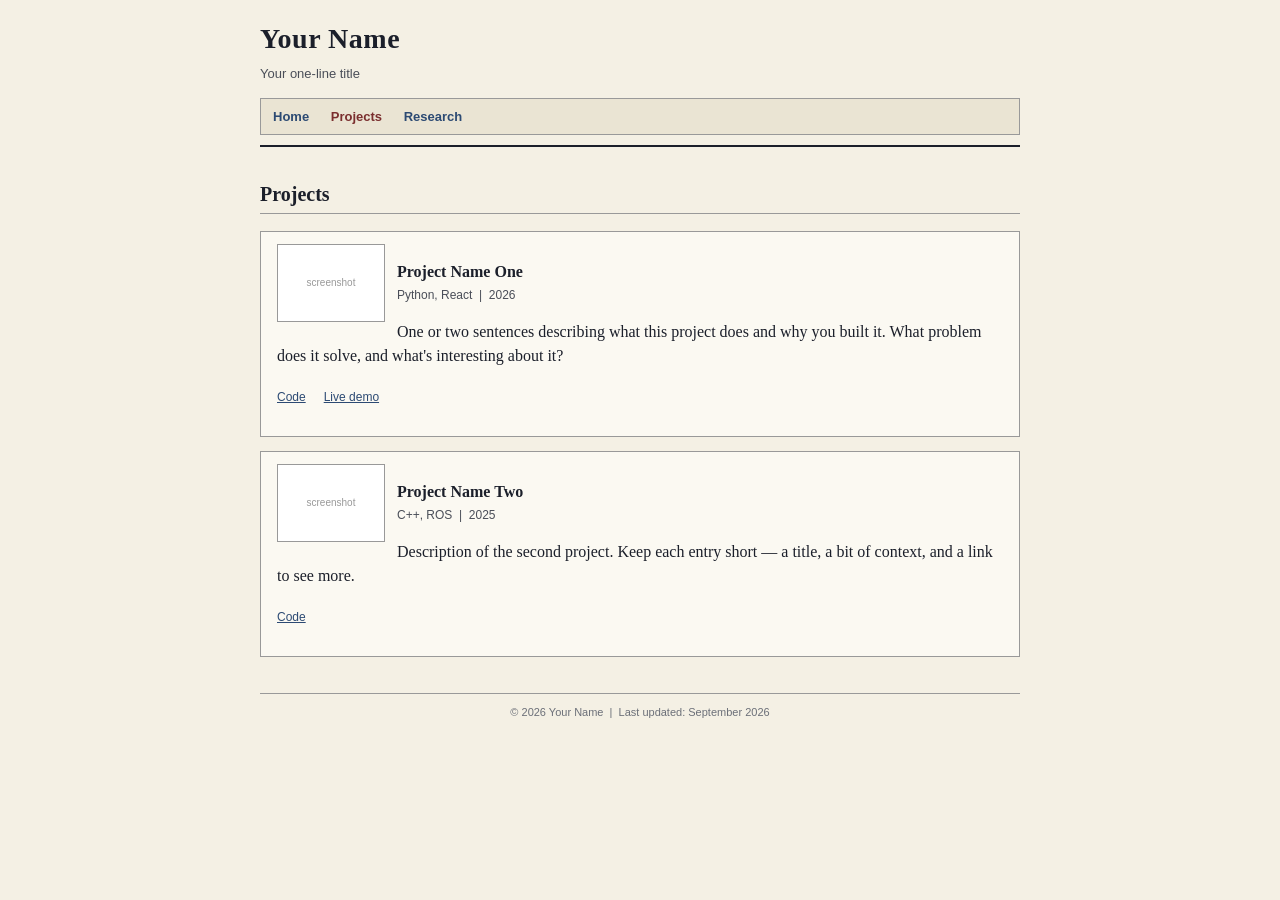
==== projects.html @ 970ce8eb "First few files" ====
<!DOCTYPE html>
<html lang="en">
<head>
  <meta charset="UTF-8">
  <title>Your Name — Projects</title>
  <meta name="viewport" content="width=device-width, initial-scale=1.0">
  <link rel="stylesheet" href="style.css">
</head>
<body>
  <div class="page">

    <header class="site-header">
      <h1>Your Name</h1>
      <p class="tagline">Your one-line title</p>
      <nav class="site-nav">
        <a href="index.html">Home</a>
        <a href="projects.html" class="current">Projects</a>
        <a href="research.html">Research</a>
      </nav>
    </header>

    <h2>Projects</h2>

    <div class="entry">
      <div class="thumb">screenshot</div>
      <h3>Project Name One</h3>
      <p class="entry-meta">Python, React &nbsp;|&nbsp; 2026</p>
      <p>
        One or two sentences describing what this project does and why you
        built it. What problem does it solve, and what's interesting about it?
      </p>
      <p class="entry-links">
        <a href="https://github.com/your-handle/project-one" target="_blank">Code</a>
        <a href="#" target="_blank">Live demo</a>
      </p>
      <div style="clear: both;"></div>
    </div>

    <div class="entry">
      <div class="thumb">screenshot</div>
      <h3>Project Name Two</h3>
      <p class="entry-meta">C++, ROS &nbsp;|&nbsp; 2025</p>
      <p>
        Description of the second project. Keep each entry short — a title,
        a bit of context, and a link to see more.
      </p>
      <p class="entry-links">
        <a href="https://github.com/your-handle/project-two" target="_blank">Code</a>
      </p>
      <div style="clear: both;"></div>
    </div>

    <!-- Copy the block above to add more projects -->

    <footer class="site-footer">
      &copy; 2026 Your Name &nbsp;|&nbsp; Last updated: September 2026
    </footer>

  </div>
</body>
</html>
---- style.css ----
/* ------------------------------------------------------
   style.css
   Shared styles for the whole site.
   Palette: parchment background, navy text, steel-blue links.
   ------------------------------------------------------ */

body {
  margin: 0;
  padding: 0;
  background-color: #F4F0E4;
  color: #1B1F2A;
  font-family: Georgia, "Times New Roman", serif;
  font-size: 16px;
  line-height: 1.5;
}

/* Centered fixed-width column, like the old 800x600-era layouts */
.page {
  max-width: 760px;
  margin: 0 auto;
  padding: 0 20px 40px 20px;
}

/* ---------------- Header / Nav ---------------- */

header.site-header {
  border-bottom: 2px solid #1B1F2A;
  padding: 18px 0 10px 0;
  margin-bottom: 24px;
}

header.site-header h1 {
  font-family: Georgia, serif;
  font-size: 28px;
  margin: 0 0 4px 0;
  letter-spacing: 0.5px;
}

header.site-header p.tagline {
  font-family: Verdana, Geneva, sans-serif;
  font-size: 13px;
  color: #4A4E58;
  margin: 0 0 14px 0;
}

nav.site-nav {
  font-family: Verdana, Geneva, sans-serif;
  font-size: 13px;
  border: 1px solid #999;
  background-color: #EAE4D3;
  padding: 8px 12px;
}

nav.site-nav a {
  color: #2C4A73;
  text-decoration: none;
  margin-right: 18px;
  font-weight: bold;
}

nav.site-nav a:hover {
  text-decoration: underline;
}

nav.site-nav a.current {
  color: #7A2E2E;
}

/* ---------------- Links ---------------- */

a {
  color: #2C4A73;
}

a:visited {
  color: #7A2E2E;
}

a:hover {
  text-decoration: underline;
}

/* ---------------- Section headings ---------------- */

h2 {
  font-size: 20px;
  border-bottom: 1px solid #999;
  padding-bottom: 4px;
  margin-top: 32px;
}

h3 {
  font-size: 16px;
  margin-bottom: 2px;
}

/* ---------------- Boxes (contact info, entries) ---------------- */

.box {
  border: 1px solid #999;
  background-color: #FBF9F2;
  padding: 14px 16px;
  margin-bottom: 16px;
}

.contact-table {
  font-family: Verdana, Geneva, sans-serif;
  font-size: 13px;
  border-collapse: collapse;
}

.contact-table td {
  padding: 3px 10px 3px 0;
  vertical-align: top;
}

.contact-table td.label {
  color: #4A4E58;
  white-space: nowrap;
}

/* ---------------- Entry list (projects / research items) ---------------- */

.entry {
  border: 1px solid #999;
  background-color: #FBF9F2;
  padding: 12px 16px;
  margin-bottom: 14px;
}

.entry .entry-meta {
  font-family: Verdana, Geneva, sans-serif;
  font-size: 12px;
  color: #4A4E58;
  margin: 2px 0 8px 0;
}

.entry .entry-links a {
  font-family: Verdana, Geneva, sans-serif;
  font-size: 12px;
  margin-right: 14px;
}

.thumb {
  border: 1px solid #999;
  padding: 3px;
  background-color: #fff;
  float: left;
  margin: 0 12px 8px 0;
  width: 100px;
  height: 70px;
  text-align: center;
  vertical-align: middle;
  font-family: Verdana, sans-serif;
  font-size: 10px;
  color: #999;
  line-height: 70px;
}

/* ---------------- Footer ---------------- */

footer.site-footer {
  margin-top: 36px;
  padding-top: 10px;
  border-top: 1px solid #999;
  font-family: Verdana, Geneva, sans-serif;
  font-size: 11px;
  color: #6B6F78;
  text-align: center;
}
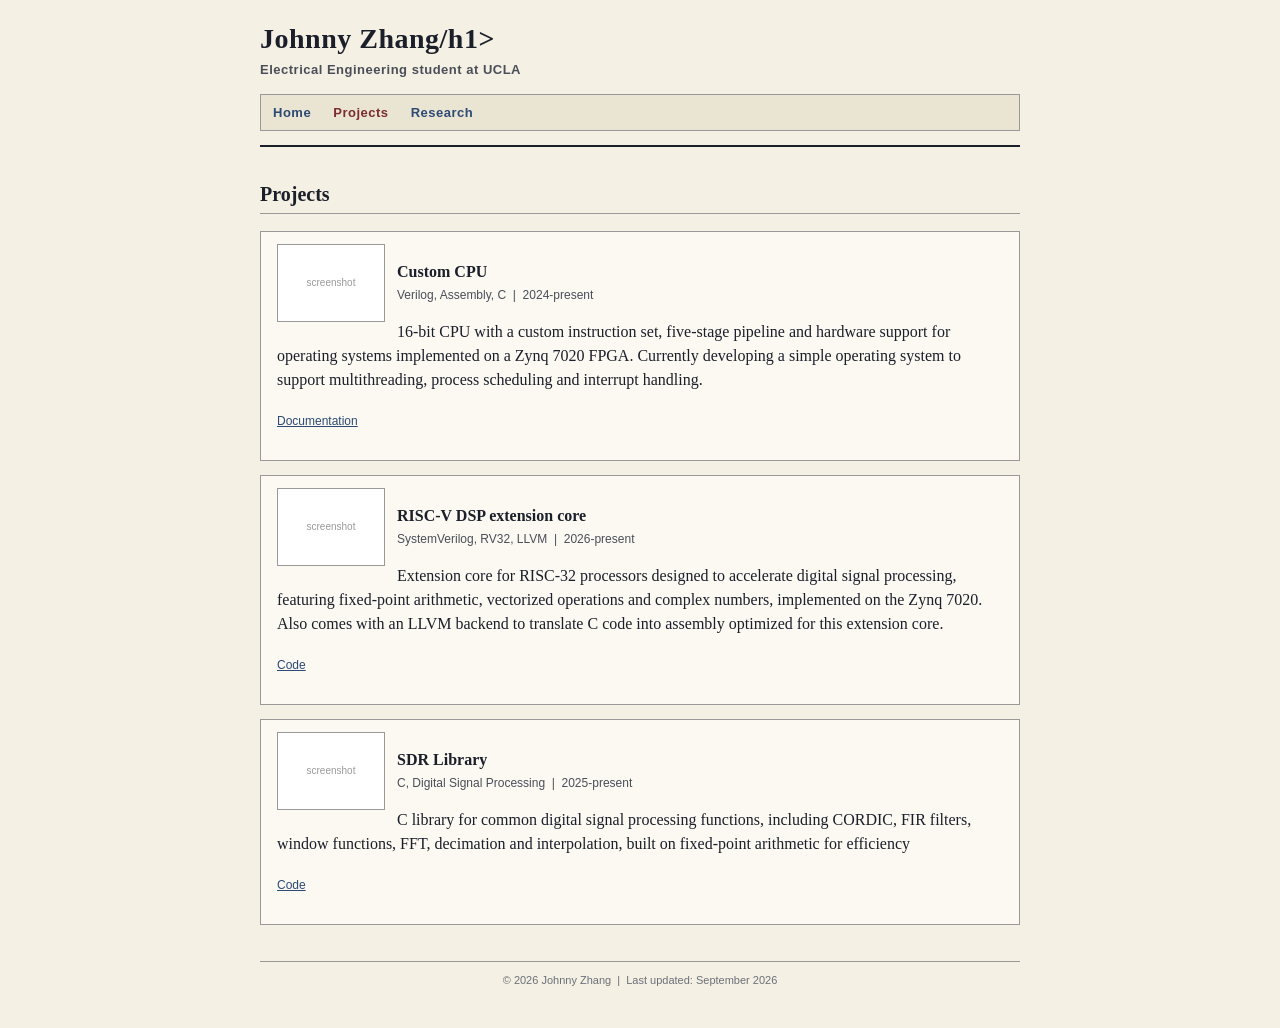
==== commit b27789e6: "Update projects.html" ====
--- a/projects.html
+++ b/projects.html
@@ -2,7 +2,7 @@
 <html lang="en">
 <head>
   <meta charset="UTF-8">
-  <title>Your Name — Projects</title>
+  <title>Johnny Zhang — Projects</title>
   <meta name="viewport" content="width=device-width, initial-scale=1.0">
   <link rel="stylesheet" href="style.css">
 </head>
@@ -10,8 +10,8 @@
   <div class="page">
 
     <header class="site-header">
-      <h1>Your Name</h1>
-      <p class="tagline">Your one-line title</p>
+      <h1>Johnny Zhang/h1>
+      <p class="tagline">Electrical Engineering student at UCLA</p>
       <nav class="site-nav">
         <a href="index.html">Home</a>
         <a href="projects.html" class="current">Projects</a>
@@ -23,26 +23,36 @@
 
     <div class="entry">
       <div class="thumb">screenshot</div>
-      <h3>Project Name One</h3>
-      <p class="entry-meta">Python, React &nbsp;|&nbsp; 2026</p>
+      <h3>Custom CPU</h3>
+      <p class="entry-meta">Verilog, Assembly, C &nbsp;|&nbsp; 2024-present</p>
       <p>
-        One or two sentences describing what this project does and why you
-        built it. What problem does it solve, and what's interesting about it?
+        16-bit CPU with a custom instruction set, five-stage pipeline and hardware support for operating systems implemented on a Zynq 7020 FPGA. Currently developing a simple operating system to support multithreading, process scheduling and interrupt handling.
       </p>
       <p class="entry-links">
-        <a href="https://github.com/your-handle/project-one" target="_blank">Code</a>
-        <a href="#" target="_blank">Live demo</a>
+        <a href="https://docs.google.com/document/d/1K08oueEySdd2EZNl81P3p4ymG1fR2oR9XnT8rpZ8Lvc/edit?usp=sharing" target="_blank">Documentation</a>
       </p>
       <div style="clear: both;"></div>
     </div>
 
     <div class="entry">
       <div class="thumb">screenshot</div>
-      <h3>Project Name Two</h3>
-      <p class="entry-meta">C++, ROS &nbsp;|&nbsp; 2025</p>
+      <h3>RISC-V DSP extension core</h3>
+      <p class="entry-meta">SystemVerilog, RV32, LLVM &nbsp;|&nbsp; 2026-present</p>
       <p>
-        Description of the second project. Keep each entry short — a title,
-        a bit of context, and a link to see more.
+        Extension core for RISC-32 processors designed to accelerate digital signal processing, featuring fixed-point arithmetic, vectorized operations and complex numbers, implemented on the Zynq 7020. Also comes with an LLVM backend to translate C code into assembly optimized for this extension core.
+      </p>
+      <p class="entry-links">
+        <a href="https://github.com/your-handle/project-two" target="_blank">Code</a>
+      </p>
+      <div style="clear: both;"></div>
+    </div>
+
+    <div class="entry">
+      <div class="thumb">screenshot</div>
+      <h3>SDR Library</h3>
+      <p class="entry-meta">C, Digital Signal Processing &nbsp;|&nbsp; 2025-present</p>
+      <p>
+        C library for common digital signal processing functions, including CORDIC, FIR filters, window functions, FFT, decimation and interpolation, built on fixed-point arithmetic for efficiency
       </p>
       <p class="entry-links">
         <a href="https://github.com/your-handle/project-two" target="_blank">Code</a>
@@ -53,7 +63,7 @@
     <!-- Copy the block above to add more projects -->
 
     <footer class="site-footer">
-      &copy; 2026 Your Name &nbsp;|&nbsp; Last updated: September 2026
+      &copy; 2026 Johnny Zhang &nbsp;|&nbsp; Last updated: September 2026
     </footer>
 
   </div>
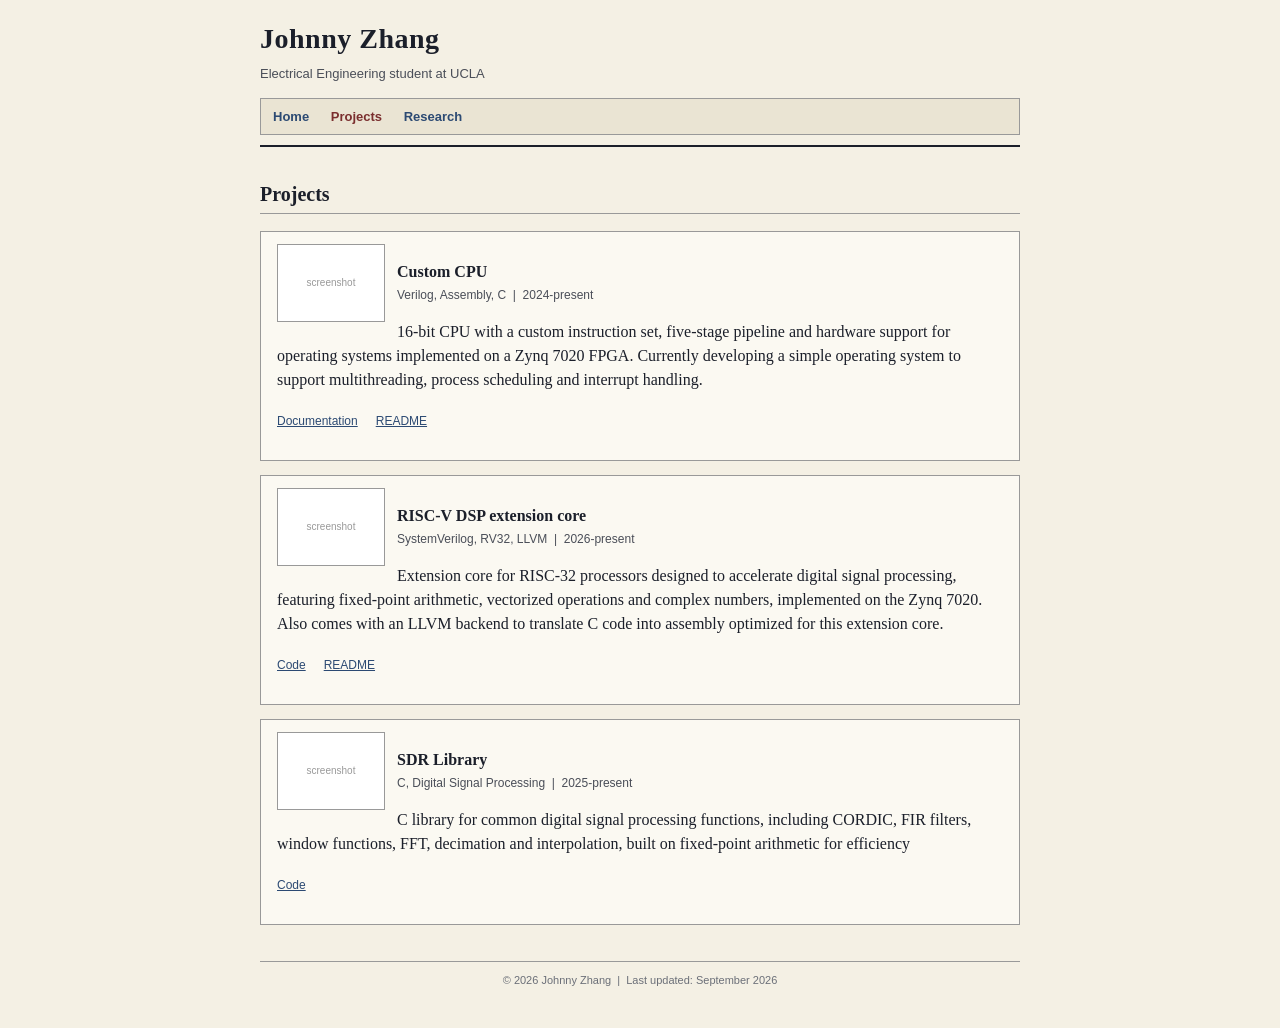
==== commit e4bfa9ad: "Update projects.html" ====
--- a/projects.html
+++ b/projects.html
@@ -10,7 +10,7 @@
   <div class="page">
 
     <header class="site-header">
-      <h1>Johnny Zhang/h1>
+      <h1>Johnny Zhang</h1>
       <p class="tagline">Electrical Engineering student at UCLA</p>
       <nav class="site-nav">
         <a href="index.html">Home</a>
@@ -30,6 +30,7 @@
       </p>
       <p class="entry-links">
         <a href="https://docs.google.com/document/d/1K08oueEySdd2EZNl81P3p4ymG1fR2oR9XnT8rpZ8Lvc/edit?usp=sharing" target="_blank">Documentation</a>
+        <a href="files/custom_cpu_readme.pdf" target="_blank">README</a>
       </p>
       <div style="clear: both;"></div>
     </div>
@@ -43,6 +44,7 @@
       </p>
       <p class="entry-links">
         <a href="https://github.com/your-handle/project-two" target="_blank">Code</a>
+        <a href="files/risc_dsp_extension_readme.html" target="_blank">README</a>
       </p>
       <div style="clear: both;"></div>
     </div>
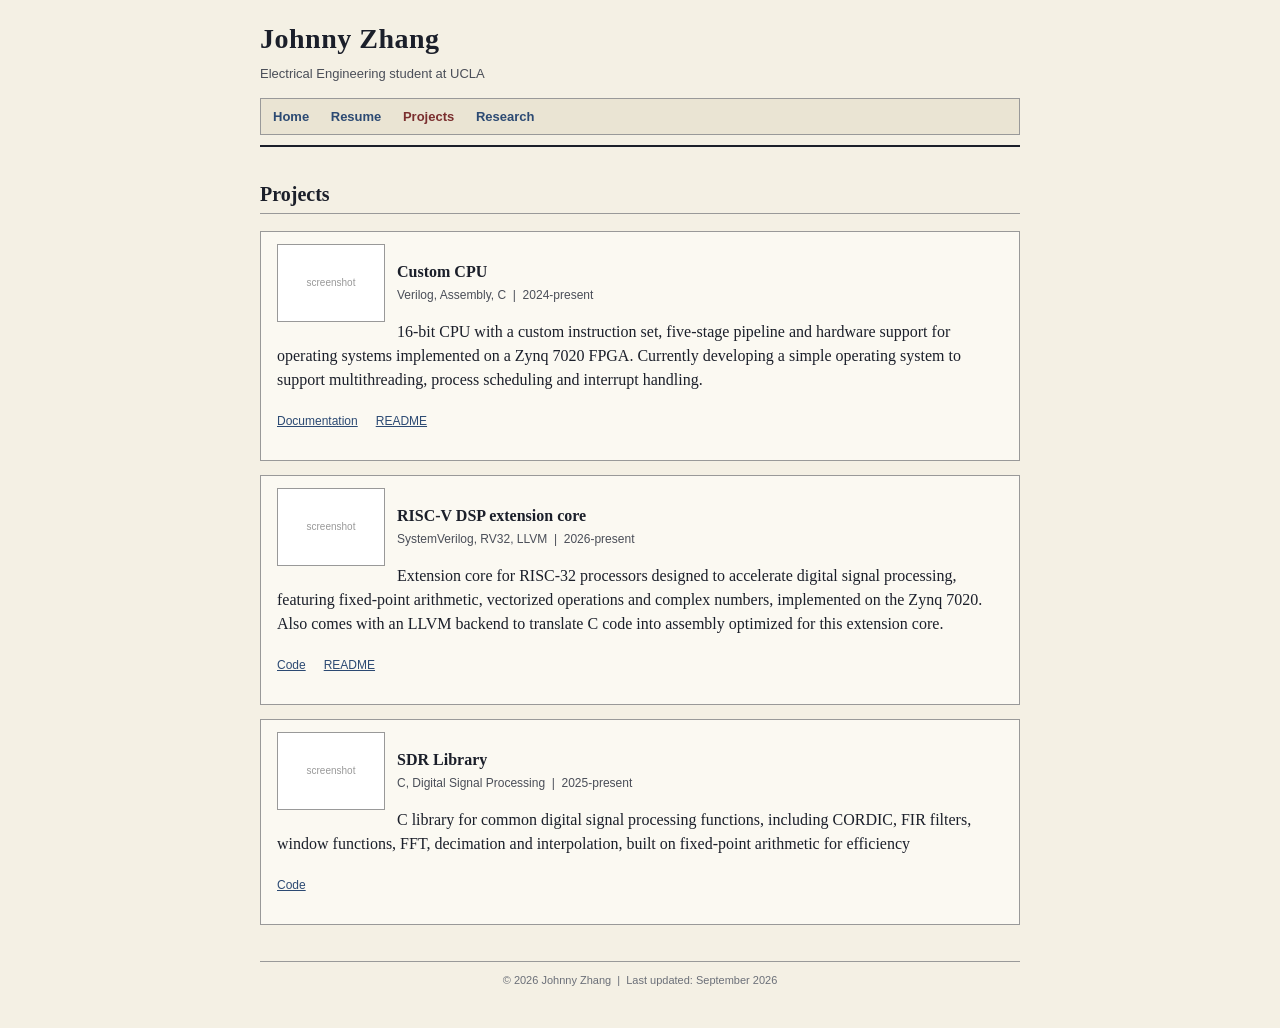
==== commit e98642e4: "Update projects.html" ====
--- a/projects.html
+++ b/projects.html
@@ -14,6 +14,7 @@
       <p class="tagline">Electrical Engineering student at UCLA</p>
       <nav class="site-nav">
         <a href="index.html">Home</a>
+        <a href="resume.html">Resume</a>
         <a href="projects.html" class="current">Projects</a>
         <a href="research.html">Research</a>
       </nav>
